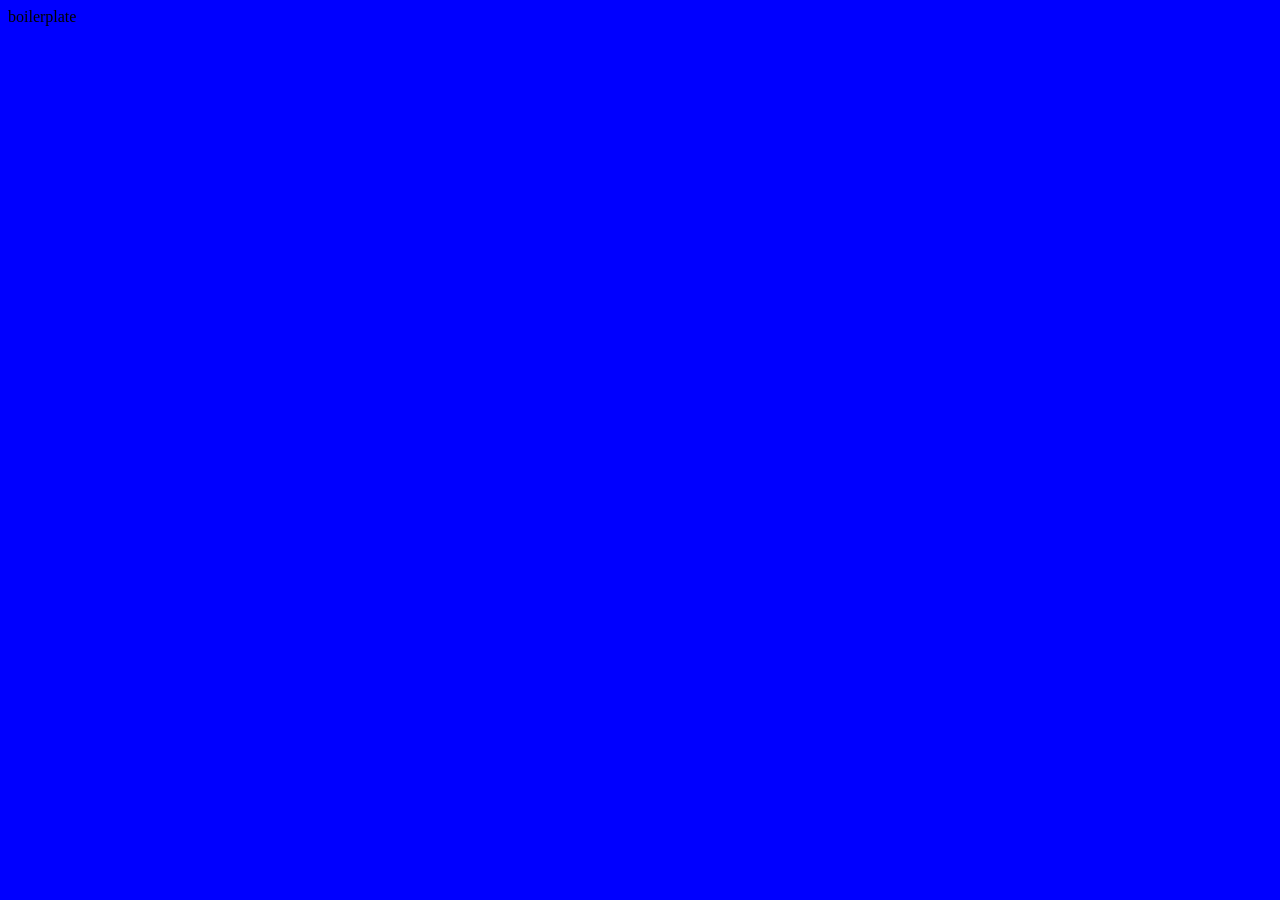
==== index.html @ e88fbf5f "Initial commit" ====
<!DOCTYPE html>
<html lang="en">
<head>
    <meta charset="UTF-8">
    <meta name="viewport" content="width=device-width, initial-scale=1.0">
    <title>Boiler-plate</title>
    <link rel="shortcut icon" href="assets/img/30x6si.jpg" type="image/x-icon">
    <link rel="stylesheet" href="assets/css/site.css">
    <script src="assets/js/site.js"></script>
</head>
<body>
 boilerplate 
</body>
</html>
---- assets/css/site.css ----
body{
    background-color: blue;
}
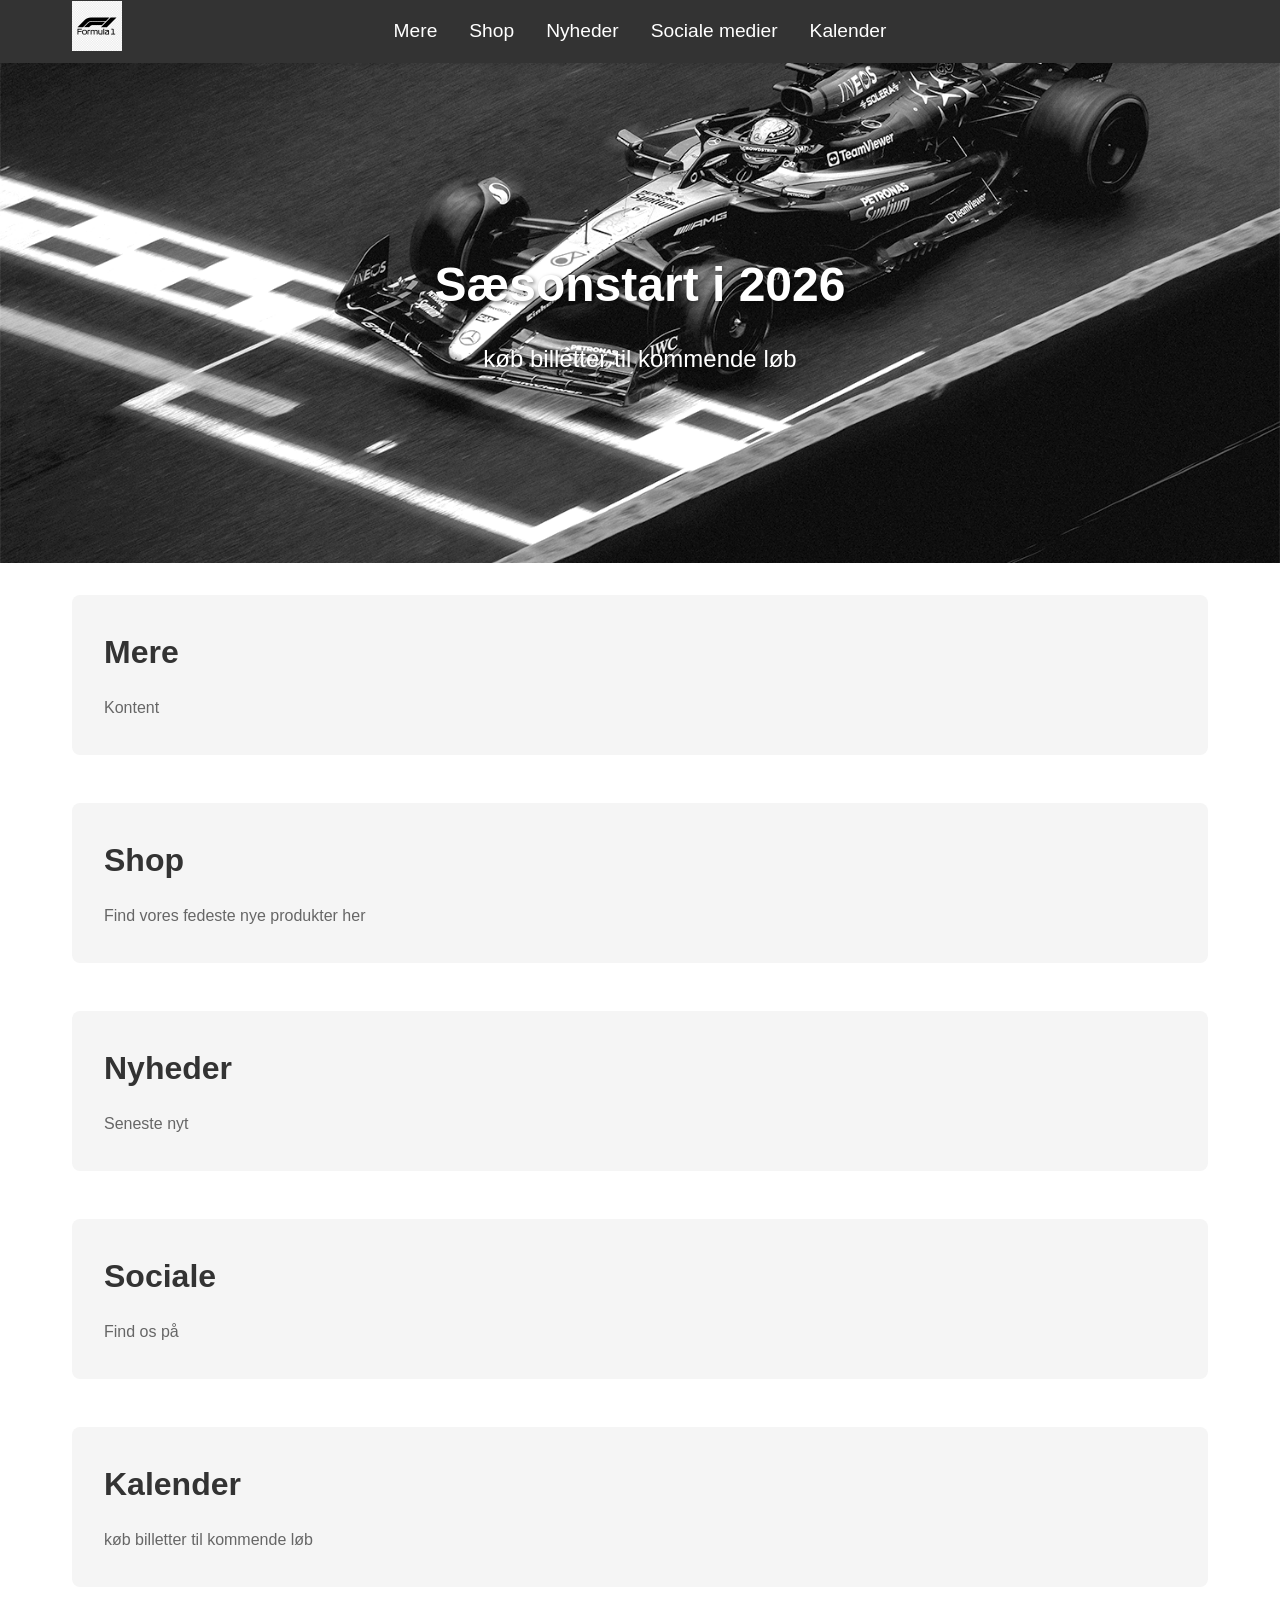
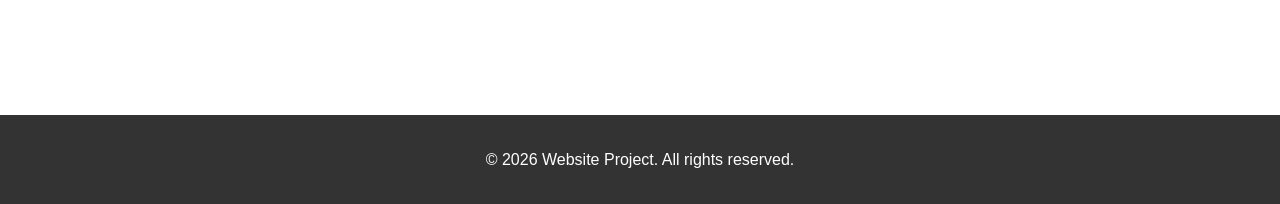
==== commit 5cedbda6: "hygge" ====
--- a/index.html
+++ b/index.html
@@ -3,12 +3,78 @@
 <head>
     <meta charset="UTF-8">
     <meta name="viewport" content="width=device-width, initial-scale=1.0">
-    <title>Boiler-plate</title>
-    <link rel="shortcut icon" href="assets/img/30x6si.jpg" type="image/x-icon">
+    <title>F1 SIDE</title>
+    <link rel=" type="icon" href="assets/img/favicon.ico">
     <link rel="stylesheet" href="assets/css/site.css">
-    <script src="assets/js/site.js"></script>
 </head>
 <body>
- boilerplate 
+    <!-- Navigation Bar at Top -->
+    <nav class="navbar"> 
+        <div class="nav-container">
+            <div class="nav-logo"><img src="assets/img/f1logo.png" alt="F1 Logo" class="logo-img"></div>
+            <ul class="nav-menu">
+                <li class="nav-item"><a href="#more" class="nav-link">Mere</a></li>
+                <li class="nav-item"><a href="#shop" class="nav-link">Shop</a></li>
+                <li class="nav-item"><a href="#news" class="nav-link">Nyheder</a></li>
+                <li class="nav-item"><a href="#socials" class="nav-link">Sociale medier</a></li>
+                 <li class="nav-item"><a href="#socials" class="nav-link">Kalender</a></li>
+            </ul>
+        </div>
+    </nav>
+
+    <!-- Hero Section -->
+    <section class="hero">
+        <img src="assets/img/f1hero.png" alt="Hero Image" class="hero-image">
+        <!-- Navigation Bar Centered -->
+        <nav class="navbar-center">
+            <div class="nav-logo-center"><img src="assets/img/f1logo.png" alt="F1 Logo" class="logo-img-center"></div>
+            <ul class="nav-menu-center">
+                <li class="nav-item"><a href="#more" class="nav-link-center">More</a></li>
+                <li class="nav-item"><a href="#shop" class="nav-link-center">Shop</a></li>
+                <li class="nav-item"><a href="#news" class="nav-link-center">News</a></li>
+                <li class="nav-item"><a href="#socials" class="nav-link-center">Socials</a></li>
+            </ul>
+        </nav>
+        <div class="hero-content">
+            <h1>Sæsonstart i 2026</h1>
+            <p>køb billetter til kommende løb</p>
+        </div>
+    </section>
+
+    <!-- Main Content -->
+    <main>
+        <section id="more" class="content-section">
+            <h2>Mere</h2>
+            <p>Kontent</p>
+        </section>
+
+        <section id="shop" class="content-section">
+            <h2>Shop</h2>
+            <p>Find vores fedeste nye produkter her</p>
+        </section>
+
+        <section id="news" class="content-section">
+            <h2>Nyheder</h2>
+            <p>Seneste nyt</p>
+        </section>
+
+        <section id="socials" class="content-section">
+            <h2>Sociale</h2>
+            <p>Find os på </p>
+        </section>
+        
+        <section id="calendar" class="content-section">
+            <h2>Kalender</h2>
+            <p>køb billetter til kommende løb </p>
+        </section>
+    
+    </main>
+
+    <!-- Footer --> 
+    <footer class="footer">
+        <p>&copy; 2026 Website Project. All rights reserved.</p>
+    </footer>
+
+    <script src="assets/js/site.js"></script>
 </body>
 </html>
--- a/assets/css/site.css
+++ b/assets/css/site.css
@@ -1,3 +1,154 @@
-body{
-    background-color: blue;
+* {
+    margin: 0;
+    padding: 0;
+    box-sizing: border-box;
+}
+
+body {
+    font-family: 'Arial', sans-serif;
+    line-height: 1.6;
+    color: #333;
+}
+
+/* Navigation Bar at Top */
+.navbar {
+    background-color: #333;
+    padding: 1rem 0;
+    position: sticky;
+    top: 0;
+    z-index: 100;
+    box-shadow: 0 2px 5px rgba(0,0,0,0.1);
+}
+
+.nav-container {
+    max-width: 1200px;
+    margin: 0 auto;
+    display: flex;
+    justify-content: center;
+    align-items: center;
+    padding: 0 2rem;
+    position: relative;
+}
+
+.nav-logo {
+    position: absolute;
+    left: 2rem;
+    color: white;
+    font-size: 1.5rem;
+    font-weight: bold;
+}
+
+.logo-img {
+    height: 50px;
+    width: auto;
+}
+
+.nav-menu {
+    display: flex;
+    list-style: none;
+    gap: 2rem;
+}
+
+.nav-link {
+    color: white;
+    text-decoration: none;
+    font-size: 1.2rem;
+    transition: color 0.3s ease;
+}
+
+.nav-link:hover {
+    color: #FF0000;
+}
+
+/* Hero Section */
+.hero {
+    position: relative;
+    width: 100%;
+    height: 500px;
+    overflow: hidden;
+}
+
+.hero-image {
+    width: 100%;
+    height: 100%;
+    object-fit: cover;
+}
+
+.hero-content {
+    position: absolute;
+    top: 50%;
+    left: 50%;
+    transform: translate(-50%, -50%);
+    text-align: center;
+    color: white;
+    z-index: 10;
+    text-shadow: 2px 2px 4px rgba(0,0,0,0.5);
+}
+
+.hero-content h1 {
+    font-size: 3rem;
+    margin-bottom: 1rem;
+}
+
+.hero-content p {
+    font-size: 1.5rem;
+}
+
+/* Main Content */
+main {
+    max-width: 1200px;
+    margin: 0 auto;
+    padding: 2rem;
+}
+
+.content-section {
+    margin-bottom: 3rem;
+    padding: 2rem;
+    background-color: #f5f5f5;
+    border-radius: 8px;
+}
+
+.content-section h2 {
+    color: #333;
+    margin-bottom: 1rem;
+    font-size: 2rem;
+}
+
+.content-section p {
+    color: #666;
+    line-height: 1.8;
+}
+
+/* Footer */
+.footer {
+    background-color: #333;
+    color: white;
+    text-align: center;
+    padding: 2rem;
+    margin-top: 3rem;
+}
+
+/* Responsive Design */
+@media (max-width: 768px) {
+    .nav-menu {
+        flex-direction: column;
+        gap: 1rem;
+    }
+
+    .hero-content h1 {
+        font-size: 2rem;
+    }
+
+    .hero-content p {
+        font-size: 1rem;
+    }
+
+    .hero {
+        height: 300px;
+    }
+
+    .nav-container {
+        flex-direction: column;
+        gap: 1rem;
+    }
 }
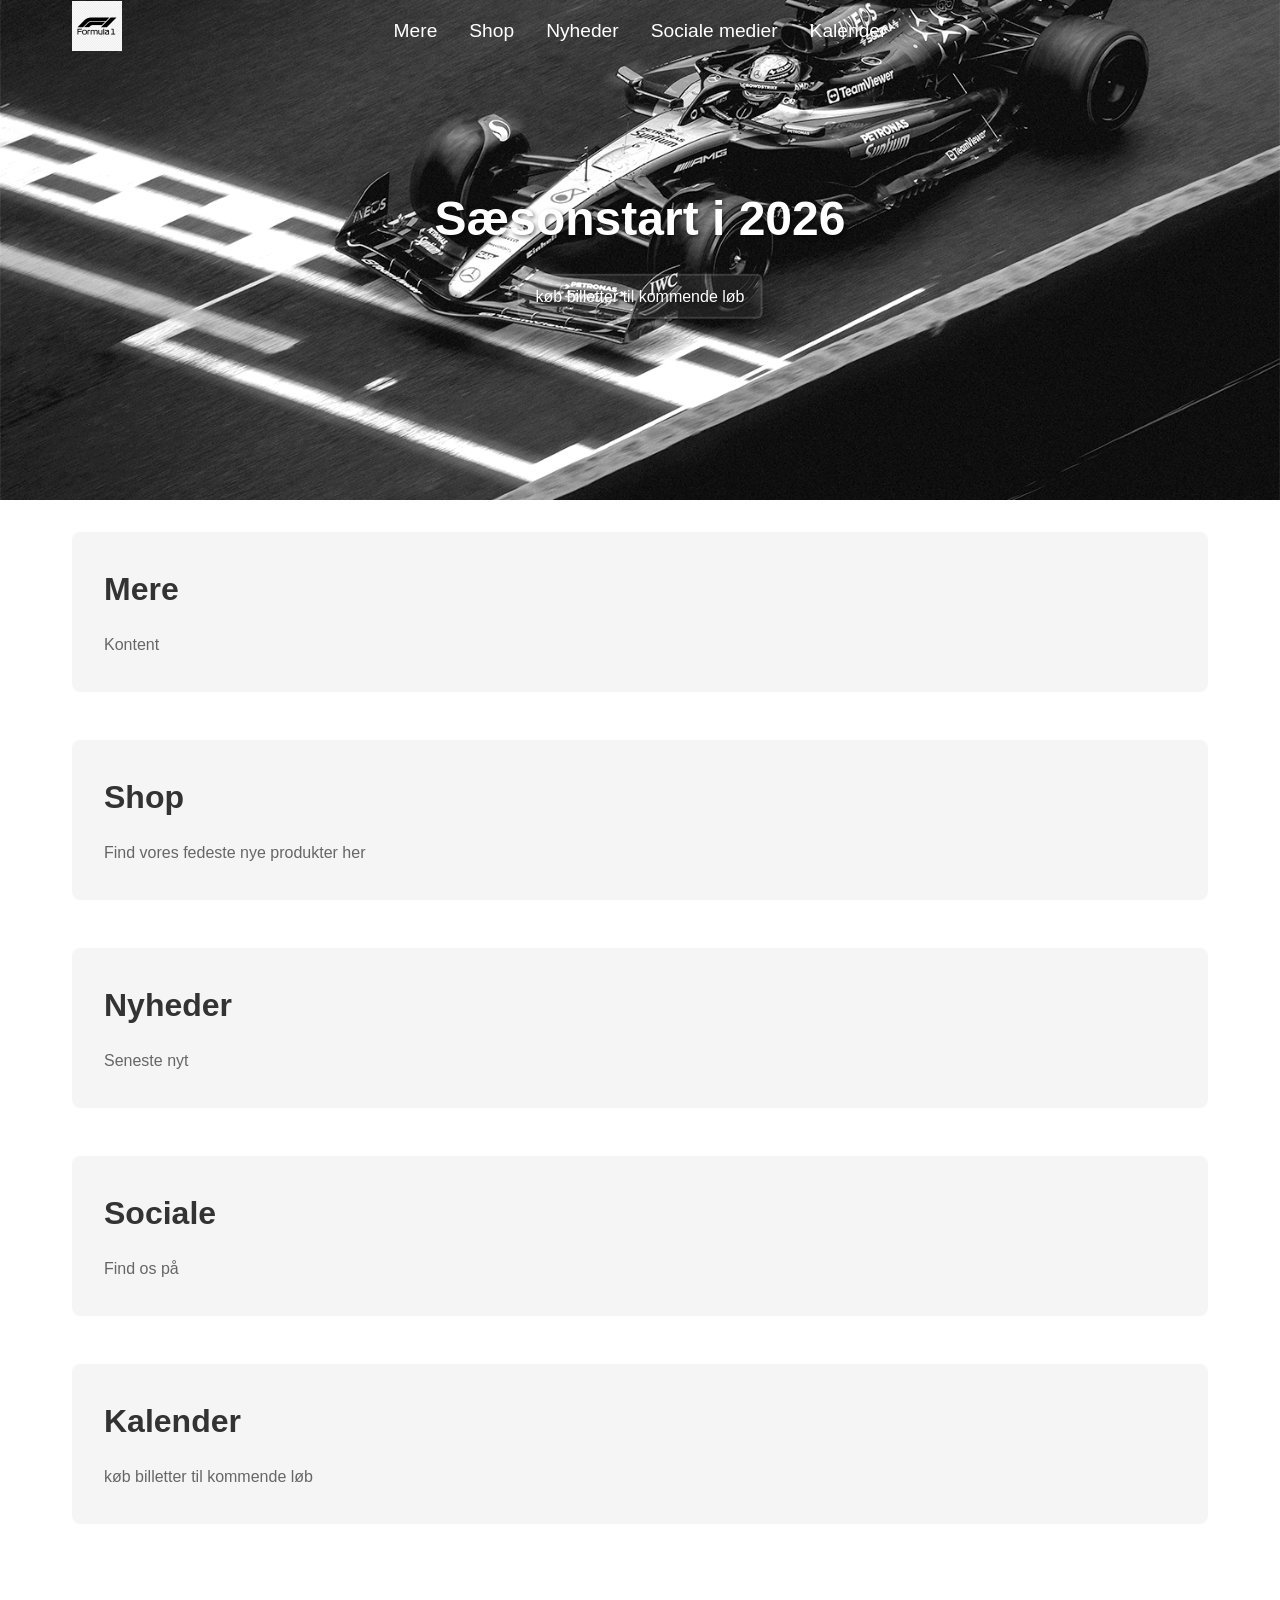
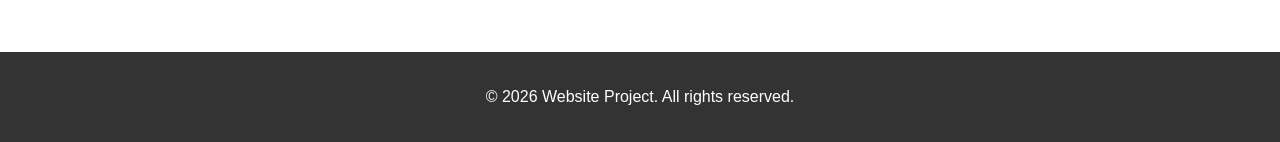
==== commit 371dd468: "test" ====
--- a/index.html
+++ b/index.html
@@ -1,15 +1,41 @@
 <!DOCTYPE html>
 <html lang="en">
-<head>
-    <meta charset="UTF-8">
+<head><link rel="preconnect" href="https://fonts.googleapis.com">
+<link rel="preconnect" href="https://fonts.gstatic.com" crossorigin>
+<link href="https://fonts.googleapis.com/css2?family=Playfair+Display:ital,wght@0,400..900;1,400..900&display=swap" rel="stylesheet">
+    
+<meta charset="UTF-8">
     <meta name="viewport" content="width=device-width, initial-scale=1.0">
-    <title>F1 SIDE</title>
+    <title>F1 Side</title>
     <link rel=" type="icon" href="assets/img/favicon.ico">
     <link rel="stylesheet" href="assets/css/site.css">
+    <!-- added CTA hover styles -->
+    <style>
+        .hero-content .cta{
+            display: inline-block;
+            padding: 0.5rem 1rem;
+            background: rgba(255,255,255,0.08);
+            color: #fff;
+            border: 2px solid rgba(255,255,255,0.12);
+            border-radius: 6px;
+            text-decoration: none;
+            transition: transform 150ms ease, background 150ms ease, color 150ms ease;
+            cursor: pointer;
+        }
+        .hero-content .cta:hover{
+            transform: translateY(-4px);
+            background: #ffffff;
+            color: #000000;
+            border-color: #ffffff;
+        }
+        @media (prefers-reduced-motion: reduce){
+            .hero-content .cta{ transition: none; transform: none; }
+        }
+    </style>
 </head>
 <body>
-    <!-- Navigation Bar at Top -->
-    <nav class="navbar"> 
+
+    <nav class="navbar">
         <div class="nav-container">
             <div class="nav-logo"><img src="assets/img/f1logo.png" alt="F1 Logo" class="logo-img"></div>
             <ul class="nav-menu">
@@ -22,10 +48,8 @@
         </div>
     </nav>
 
-    <!-- Hero Section -->
     <section class="hero">
         <img src="assets/img/f1hero.png" alt="Hero Image" class="hero-image">
-        <!-- Navigation Bar Centered -->
         <nav class="navbar-center">
             <div class="nav-logo-center"><img src="assets/img/f1logo.png" alt="F1 Logo" class="logo-img-center"></div>
             <ul class="nav-menu-center">
@@ -37,11 +61,11 @@
         </nav>
         <div class="hero-content">
             <h1>Sæsonstart i 2026</h1>
-            <p>køb billetter til kommende løb</p>
+            <!-- changed to a CTA link and removed invalid inline CSS -->
+            <a href="#calendar" class="cta">køb billetter til kommende løb</a>
         </div>
     </section>
 
-    <!-- Main Content -->
     <main>
         <section id="more" class="content-section">
             <h2>Mere</h2>
@@ -70,7 +94,7 @@
     
     </main>
 
-    <!-- Footer --> 
+
     <footer class="footer">
         <p>&copy; 2026 Website Project. All rights reserved.</p>
     </footer>
--- a/assets/css/site.css
+++ b/assets/css/site.css
@@ -12,12 +12,14 @@
 
 /* Navigation Bar at Top */
 .navbar {
-    background-color: #333;
+    background-color: transparent;
     padding: 1rem 0;
-    position: sticky;
+    position: absolute;
     top: 0;
-    z-index: 100;
-    box-shadow: 0 2px 5px rgba(0,0,0,0.1);
+    left: 0;
+    right: 0;
+    z-index: 20;
+    box-shadow: none;
 }
 
 .nav-container {
